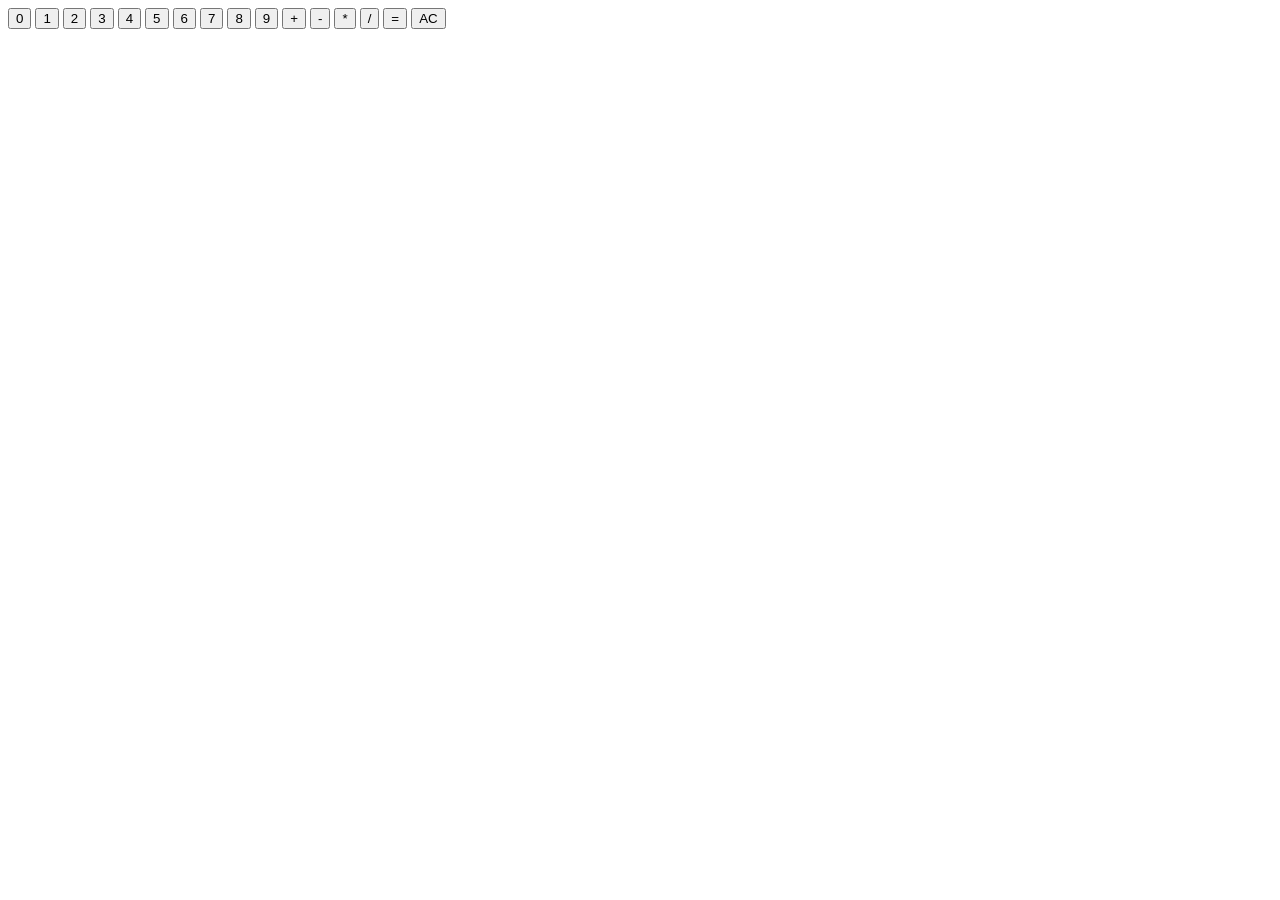
==== index.html @ 041a9f55 "renaming files" ====
<!DOCTYPE html>
<html lang="en">

<head>
    <meta charset="UTF-8">
    <meta name="viewport" content="width=device-width, initial-scale=1.0">
    <title>Calculator</title>
    <script src="./script.js" defer></script>
</head>

<body>
    <button onclick="onNumber(0)">0</button>
    <button onclick="onNumber(1)">1</button>
    <button onclick="onNumber(2)">2</button>
    <button onclick="onNumber(3)">3</button>
    <button onclick="onNumber(4)">4</button>
    <button onclick="onNumber(5)">5</button>
    <button onclick="onNumber(6)">6</button>
    <button onclick="onNumber(7)">7</button>
    <button onclick="onNumber(8)">8</button>
    <button onclick="onNumber(9)">9</button>


    <button onclick="onOperator('+')">+</button>
    <button onclick="onOperator('-')">-</button>
    <button onclick="onOperator('*')">*</button>
    <button onclick="onOperator('/')">/</button>
    <button onclick="operate()">=</button>
    <button onclick="clearCalculation()">AC</button>

    <p id="result"></p>
</body>

</html>
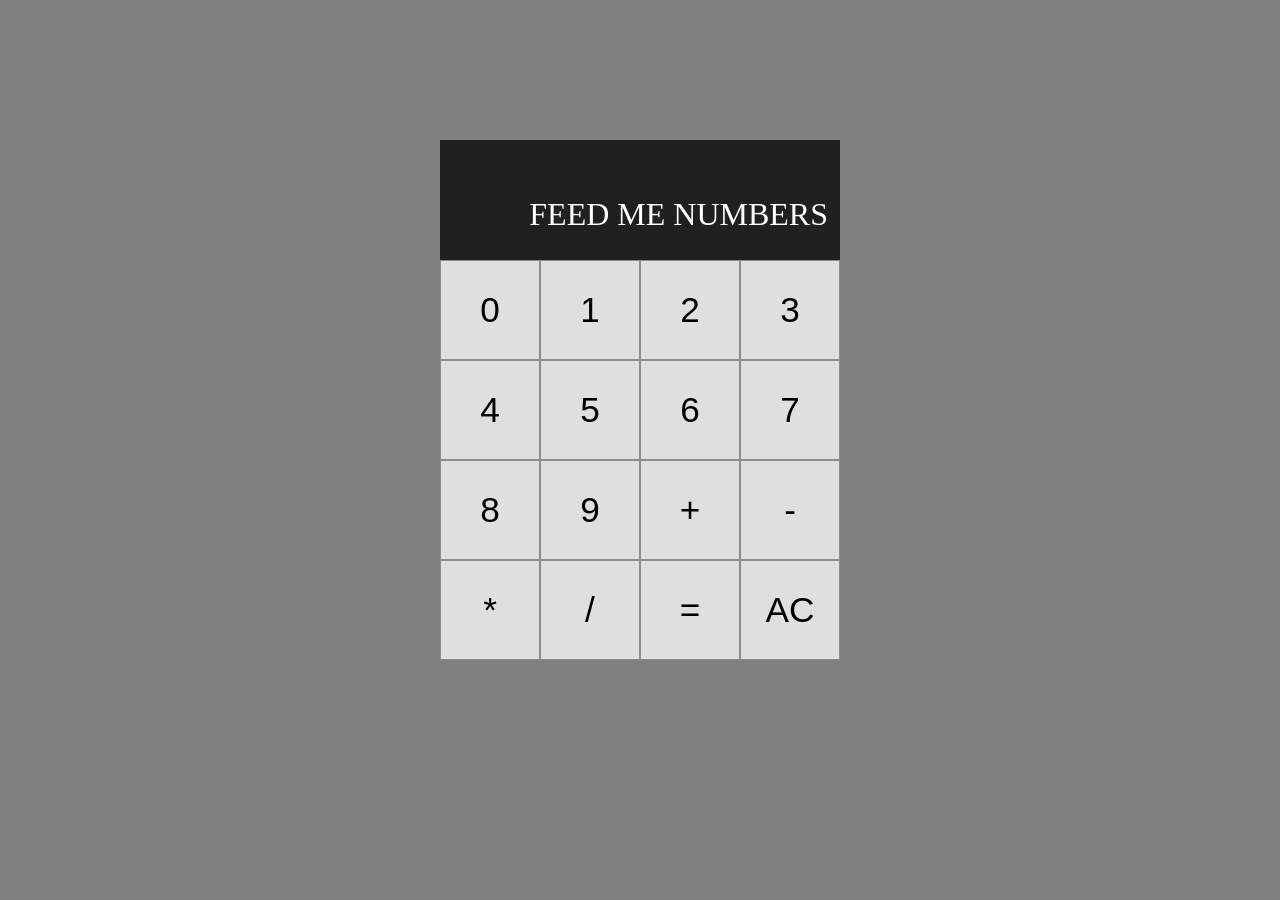
==== commit a97aad3e: "fixing bugs, adding styles" ====
--- a/index.html
+++ b/index.html
@@ -5,30 +5,37 @@
     <meta charset="UTF-8">
     <meta name="viewport" content="width=device-width, initial-scale=1.0">
     <title>Calculator</title>
+    <link href="styles.css" rel="stylesheet">
     <script src="./script.js" defer></script>
 </head>
 
 <body>
-    <button onclick="onNumber(0)">0</button>
-    <button onclick="onNumber(1)">1</button>
-    <button onclick="onNumber(2)">2</button>
-    <button onclick="onNumber(3)">3</button>
-    <button onclick="onNumber(4)">4</button>
-    <button onclick="onNumber(5)">5</button>
-    <button onclick="onNumber(6)">6</button>
-    <button onclick="onNumber(7)">7</button>
-    <button onclick="onNumber(8)">8</button>
-    <button onclick="onNumber(9)">9</button>
+    <div class="calc_grid">
+        <div class="display">
+            <div id="prev_operand" class="prev_operand"></div>
+            <div id="curr_operand" class="curr_operand">FEED ME NUMBERS</div>
+        </div>
+        <button onclick="onNumber(0)">0</button>
+        <button onclick="onNumber(1)">1</button>
+        <button onclick="onNumber(2)">2</button>
+        <button onclick="onNumber(3)">3</button>
+        <button onclick="onNumber(4)">4</button>
+        <button onclick="onNumber(5)">5</button>
+        <button onclick="onNumber(6)">6</button>
+        <button onclick="onNumber(7)">7</button>
+        <button onclick="onNumber(8)">8</button>
+        <button onclick="onNumber(9)">9</button>
 
 
-    <button onclick="onOperator('+')">+</button>
-    <button onclick="onOperator('-')">-</button>
-    <button onclick="onOperator('*')">*</button>
-    <button onclick="onOperator('/')">/</button>
-    <button onclick="operate()">=</button>
-    <button onclick="clearCalculation()">AC</button>
+        <button onclick="onOperator('+')">+</button>
+        <button onclick="onOperator('-')">-</button>
+        <button onclick="onOperator('*')">*</button>
+        <button onclick="onOperator('/')">/</button>
+        <button onclick="operate()">=</button>
+        <button onclick="clearCalculation()">AC</button>
 
-    <p id="result"></p>
+        <p id="result"></p>
+    </div>
 </body>
 
 </html>
--- a/styles.css
+++ b/styles.css
@@ -0,0 +1,64 @@
+*,
+*::before,
+*::after {
+  margin: 0;
+  padding: 0;
+  box-sizing: border-box;
+}
+
+body {
+  background-color: gray;
+}
+
+.calc_grid {
+  display: grid;
+  justify-content: center;
+  align-content: center;
+  min-height: 100vh;
+  /*grid layout will be defined by the following properties*/
+  grid-template-columns: repeat(4, 100px);
+  /*repeat that there are 4 columns and each column is 100px wide // same with rows but there are 5 rows*/
+  grid-template-rows: minmax(120px, auto) repeat(5, 100px);
+  /*minmax says that the first row (the display) has a min height of 120px. 
+    The auto (or max value) says it can grow as large as it needs to be to fit all the numbers we enter in the calculator.*/
+}
+
+.calc_grid > button {
+  cursor: pointer;
+  font-size: 2.2rem;
+  border: 1px solid rgba(72, 72, 72, 0.54);
+  background-color: rgba(255, 255, 255, 0.75);
+}
+
+.calc_grid > button:hover {
+  background-color: rgba(185, 195, 170, 0.544);
+}
+
+.two_fields {
+  /*every button with this class will take 2 column spots*/
+  grid-column: span 2;
+}
+
+.display {
+  /*every item with this class and this grid-column property will take the space from column 1 to the last one*/
+  grid-column: 1 / -1;
+  /*if the number gets to long, it should break into the next row*/
+  word-wrap: break-word;
+  word-break: break-all;
+  background-color: rgba(0, 0, 0, 0.75);
+  display: flex;
+  align-items: flex-end;
+  justify-content: space-around;
+  flex-direction: column;
+  padding: 12px;
+}
+
+.display .prev_operand {
+  color: rgba(255, 255, 255, 0.7);
+  font-size: 1.2rem;
+}
+
+.display .curr_operand {
+  color: white;
+  font-size: 2rem;
+}
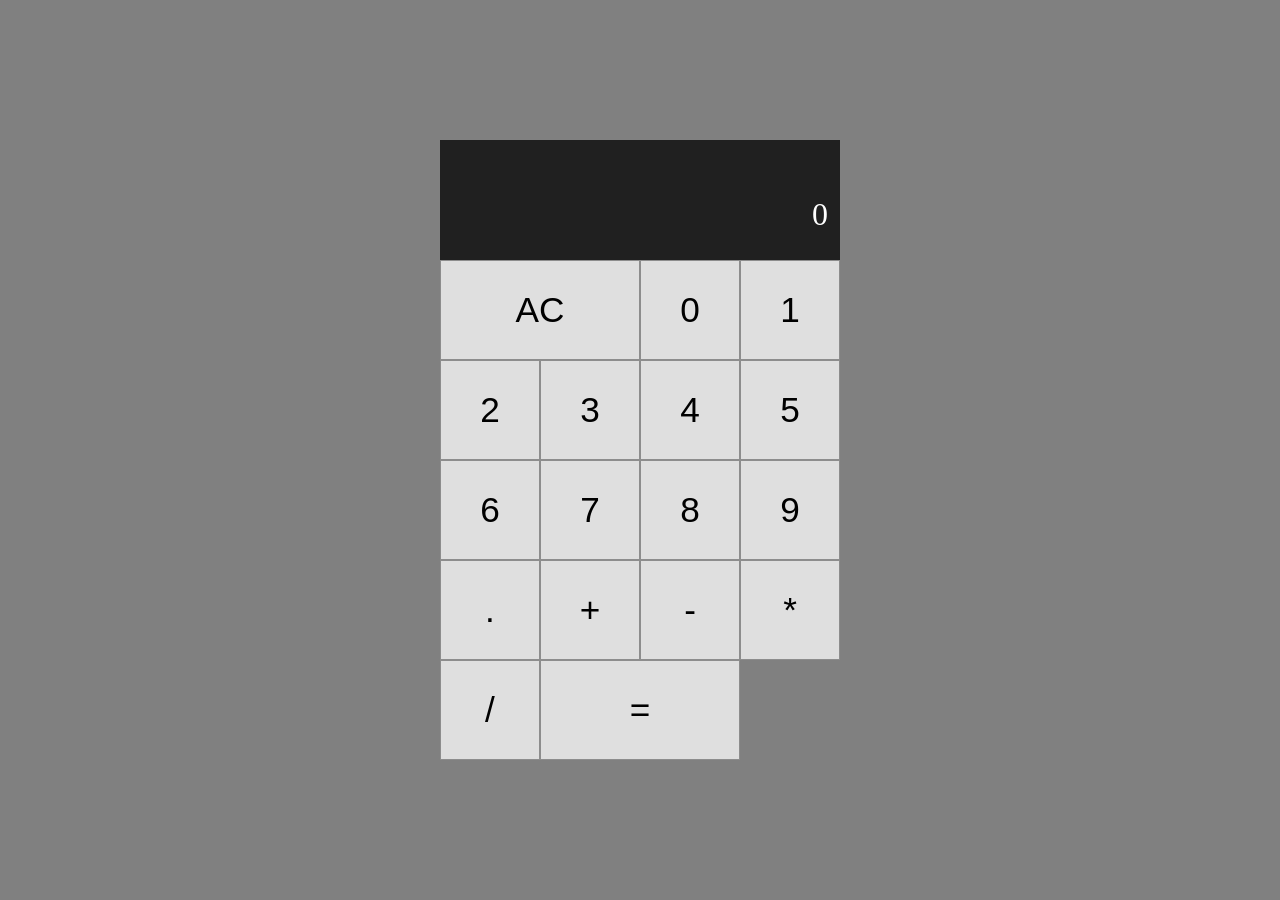
==== commit aa18b7c9: "adding decimal button" ====
--- a/index.html
+++ b/index.html
@@ -13,8 +13,10 @@
     <div class="calc_grid">
         <div class="display">
             <div id="prev_operand" class="prev_operand"></div>
-            <div id="curr_operand" class="curr_operand">FEED ME NUMBERS</div>
+            <div id="result" class="result">0</div>
         </div>
+        <button class="two_fields" onclick="clearCalculation()">AC</button>
+
         <button onclick="onNumber(0)">0</button>
         <button onclick="onNumber(1)">1</button>
         <button onclick="onNumber(2)">2</button>
@@ -25,16 +27,14 @@
         <button onclick="onNumber(7)">7</button>
         <button onclick="onNumber(8)">8</button>
         <button onclick="onNumber(9)">9</button>
-
+        <button onclick="onDecimal()">.</button>
 
         <button onclick="onOperator('+')">+</button>
         <button onclick="onOperator('-')">-</button>
         <button onclick="onOperator('*')">*</button>
         <button onclick="onOperator('/')">/</button>
-        <button onclick="operate()">=</button>
-        <button onclick="clearCalculation()">AC</button>
+        <button class="two_fields" onclick="operate()">=</button>
 
-        <p id="result"></p>
     </div>
 </body>
 
--- a/styles.css
+++ b/styles.css
@@ -15,12 +15,8 @@
   justify-content: center;
   align-content: center;
   min-height: 100vh;
-  /*grid layout will be defined by the following properties*/
   grid-template-columns: repeat(4, 100px);
-  /*repeat that there are 4 columns and each column is 100px wide // same with rows but there are 5 rows*/
   grid-template-rows: minmax(120px, auto) repeat(5, 100px);
-  /*minmax says that the first row (the display) has a min height of 120px. 
-    The auto (or max value) says it can grow as large as it needs to be to fit all the numbers we enter in the calculator.*/
 }
 
 .calc_grid > button {
@@ -35,14 +31,11 @@
 }
 
 .two_fields {
-  /*every button with this class will take 2 column spots*/
   grid-column: span 2;
 }
 
 .display {
-  /*every item with this class and this grid-column property will take the space from column 1 to the last one*/
   grid-column: 1 / -1;
-  /*if the number gets to long, it should break into the next row*/
   word-wrap: break-word;
   word-break: break-all;
   background-color: rgba(0, 0, 0, 0.75);
@@ -58,7 +51,7 @@
   font-size: 1.2rem;
 }
 
-.display .curr_operand {
+.display .result {
   color: white;
   font-size: 2rem;
 }
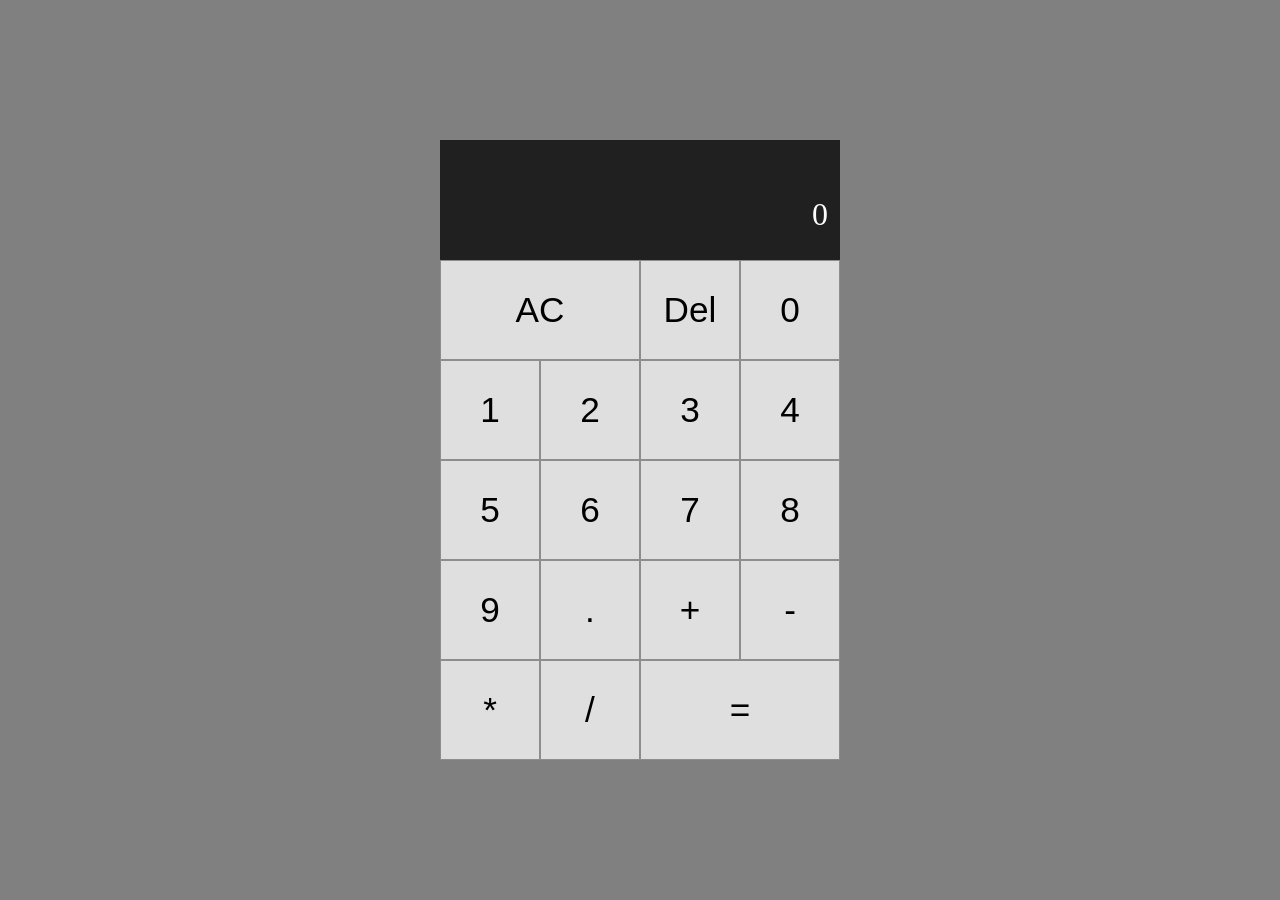
==== commit cee5d3f7: "adding delete button" ====
--- a/index.html
+++ b/index.html
@@ -16,7 +16,7 @@
             <div id="result" class="result">0</div>
         </div>
         <button class="two_fields" onclick="clearCalculation()">AC</button>
-
+        <button onclick="onBackspace()">Del</button>
         <button onclick="onNumber(0)">0</button>
         <button onclick="onNumber(1)">1</button>
         <button onclick="onNumber(2)">2</button>
@@ -28,7 +28,6 @@
         <button onclick="onNumber(8)">8</button>
         <button onclick="onNumber(9)">9</button>
         <button onclick="onDecimal()">.</button>
-
         <button onclick="onOperator('+')">+</button>
         <button onclick="onOperator('-')">-</button>
         <button onclick="onOperator('*')">*</button>
